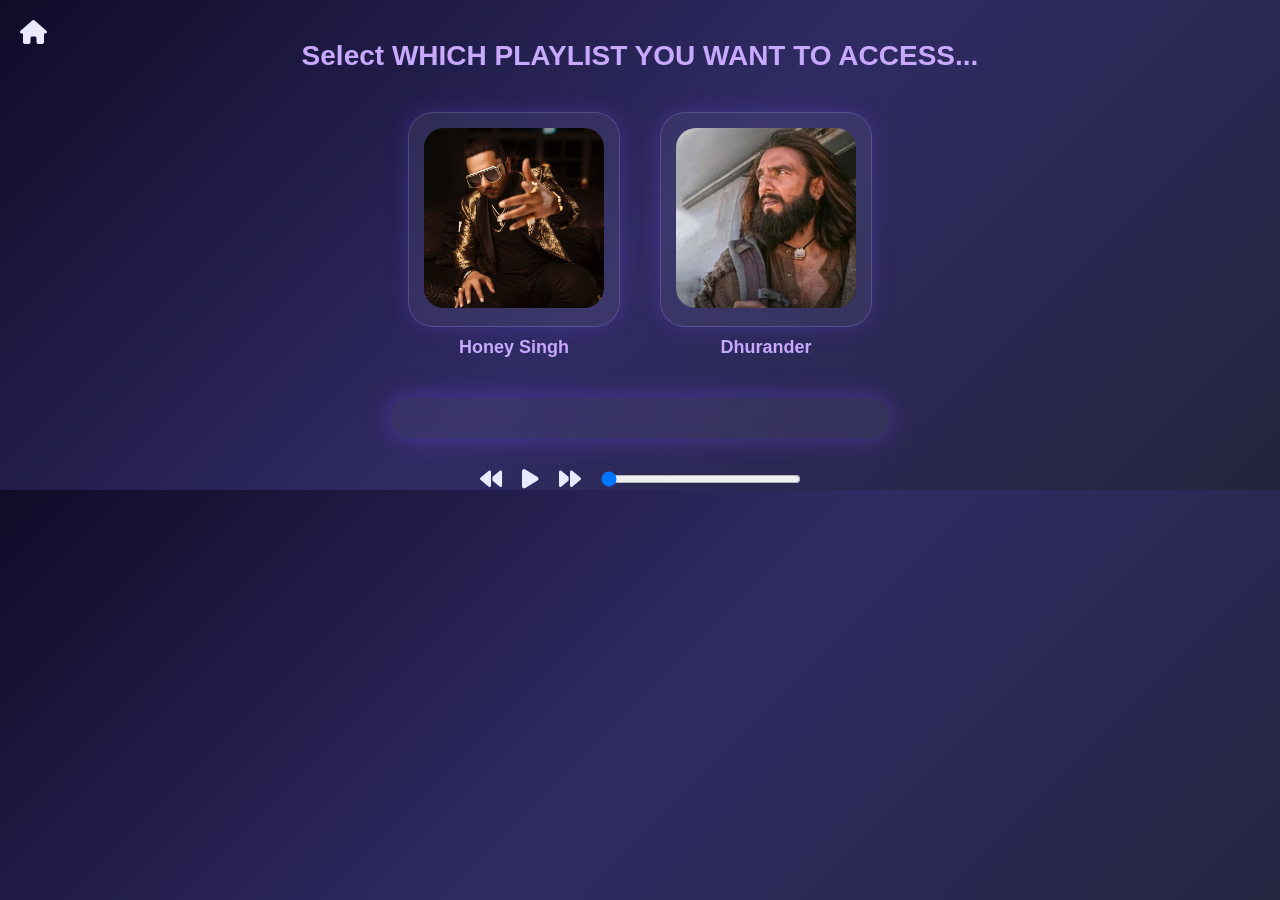
==== index2.html @ 6e915cac "done" ====
<!DOCTYPE html>
<html lang="en">
<head>
    <meta charset="UTF-8">
    <meta name="viewport" content="width=device-width, initial-scale=1.0">
    <title>Playlist Selector</title>
    <link rel="stylesheet" href="style2.css">
    <link rel="stylesheet" href="https://cdnjs.cloudflare.com/ajax/libs/font-awesome/6.5.1/css/all.min.css">
</head>
<body>
    <i class="fa-solid fa-house"></i>
    <div class="select">
        <h1 id="selectplay">Select WHICH PLAYLIST YOU WANT TO ACCESS...</h1>
    </div>
    <div class="button-container">
        <div class="card">
            <button class="honeysingh">
                <img src="Yo-Yo-Honey-Singh-34.jpeg" alt="honeysingh">
            </button>
            <h2>Honey Singh</h2>
        </div>
        <div class="card">
            <button class="dhurander">
                <img src="Dhurandhar-main-2-322x322.webp" alt="dhurander">
            </button>
            <h2>Dhurander</h2>
        </div>
    </div>
    <div id="songsBox"></div>
    <div class="icon">
        <i class="fa-solid fa-backward"></i>
        <i class="fa-solid fa-play"></i>
        <i class="fa-solid fa-forward"></i>
        <input type="range" id="progressBar" value="0" min="0" max="100">
    </div>
    <script src="script2.js"></script>
</body>
</html>
---- style2.css ----
* {
    margin: 0;
    padding: 0;
    box-sizing: border-box;
    font-family: "Segoe UI", Arial, sans-serif;
}
body {
    background: linear-gradient(135deg, #0f0c29, #302b63, #24243e);
    color: #eaeaff;
    display: flex;
    flex-direction: column;
    align-items: center;
    justify-content: center;
}
.select h1 {
    margin: 40px 0;
    font-size: 28px;
    text-align: center;
    color: #c9a9ff;
}
.button-container {
    display: flex;
    gap: 40px;
    justify-content: center;
    align-items: center;
    flex-wrap: wrap;
}
.card {
    display: flex;
    flex-direction: column;
    align-items: center;
}
button {
    background: rgba(255, 255, 255, 0.06);
    backdrop-filter: blur(12px);
    border: 1px solid rgba(200, 150, 255, 0.25);
    border-radius: 25px;
    padding: 15px;
    cursor: pointer;
    transition: all 0.3s ease;
    box-shadow: 0 0 20px rgba(120, 80, 255, 0.25);
}
button:hover {
    transform: translateY(-10px) scale(1.05);
    box-shadow: 0 0 35px rgba(140, 100, 255, 0.7);
}
button img {
    width: 180px;
    height: 180px;
    border-radius: 20px;
    object-fit: cover;
}
.card h2 {
    margin-top: 10px;
    font-size: 18px;
    color: #c9a9ff;
}
#songsBox {
    margin-top: 40px;
    width: 80%;
    max-width: 500px;
    background: rgba(255, 255, 255, 0.05);
    border-radius: 20px;
    padding: 20px;
    box-shadow: 0 0 25px rgba(120, 80, 255, 0.4);
    backdrop-filter: blur(12px);
    text-align: center;
}
#songsBox ul {
    list-style: none;
}
#songsBox li {
    padding: 10px;
    margin: 8px 0;
    background: rgba(255, 255, 255, 0.08);
    border-radius: 10px;
    transition: 0.3s;
}
#songsBox li:hover {
    background: linear-gradient(90deg, #7f5cff, #9f7bff);
    transform: scale(1.05);
}
.icon {
    margin-top: 30px;
    display: flex;
    align-items: center;
    gap: 20px;
}
.icon i {
    font-size: 22px;
    cursor: pointer;
    transition: 0.3s;
}
.icon i:hover {
    color: #c9a9ff;
    transform: scale(1.2);
}
#progressBar {
    width: 200px;
}
.fa-house {
    position: absolute;
    top: 20px;
    left: 20px;
    font-size: 24px;
    cursor: pointer;
}
.fa-house:hover {
    color: #f8ff3c;
    transform: scale(1.1);
}
@media (max-width: 768px) {
    button img {
        width: 140px;
        height: 140px;
    }
    .select h1 {
        font-size: 22px;
    }
}
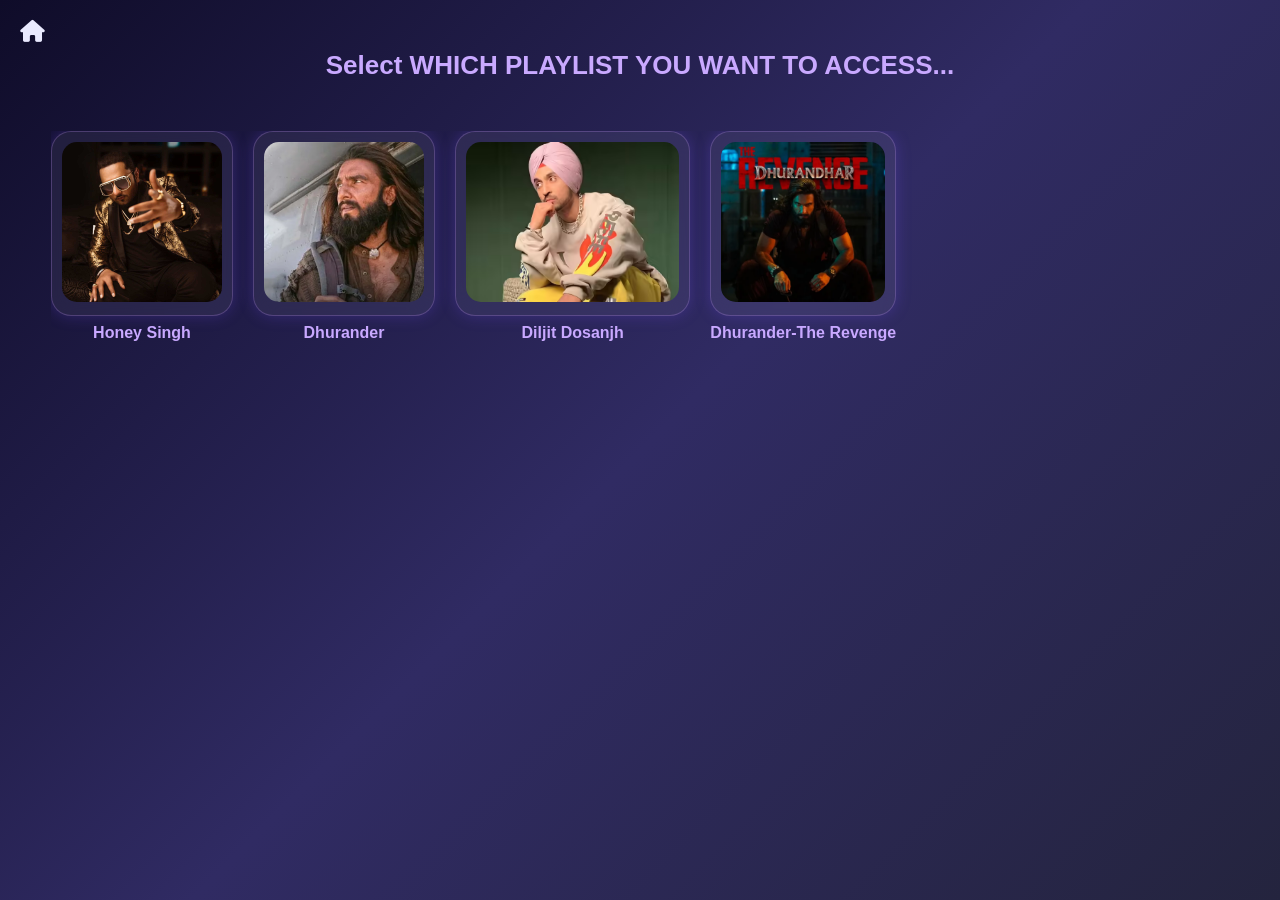
==== commit 478f902c: "added new songs and more features" ====
--- a/index2.html
+++ b/index2.html
@@ -1,38 +1,43 @@
 <!DOCTYPE html>
 <html lang="en">
 <head>
-    <meta charset="UTF-8">
-    <meta name="viewport" content="width=device-width, initial-scale=1.0">
-    <title>Playlist Selector</title>
-    <link rel="stylesheet" href="style2.css">
-    <link rel="stylesheet" href="https://cdnjs.cloudflare.com/ajax/libs/font-awesome/6.5.1/css/all.min.css">
+<meta charset="UTF-8">
+<meta name="viewport" content="width=device-width, initial-scale=1.0">
+<title>Playlist Selector</title>
+<link rel="stylesheet" href="style2.css">
+<link rel="stylesheet" href="https://cdnjs.cloudflare.com/ajax/libs/font-awesome/6.5.1/css/all.min.css">
 </head>
 <body>
-    <i class="fa-solid fa-house"></i>
-    <div class="select">
-        <h1 id="selectplay">Select WHICH PLAYLIST YOU WANT TO ACCESS...</h1>
+<i class="fa-solid fa-house"></i>
+<div class="select">
+    <h1>Select WHICH PLAYLIST YOU WANT TO ACCESS...</h1>
+</div>
+<div class="button-container">
+    <div class="card">
+        <button onclick="openPlaylist('honeysingh')">
+            <img src="Yo-Yo-Honey-Singh-34.jpeg">
+        </button>
+        <h2>Honey Singh</h2>
     </div>
-    <div class="button-container">
-        <div class="card">
-            <button class="honeysingh">
-                <img src="Yo-Yo-Honey-Singh-34.jpeg" alt="honeysingh">
-            </button>
-            <h2>Honey Singh</h2>
-        </div>
-        <div class="card">
-            <button class="dhurander">
-                <img src="Dhurandhar-main-2-322x322.webp" alt="dhurander">
-            </button>
-            <h2>Dhurander</h2>
-        </div>
+    <div class="card">
+        <button onclick="openPlaylist('dhurander')">
+            <img src="Dhurandhar-main-2-322x322.webp">
+        </button>
+        <h2>Dhurander</h2>
     </div>
-    <div id="songsBox"></div>
-    <div class="icon">
-        <i class="fa-solid fa-backward"></i>
-        <i class="fa-solid fa-play"></i>
-        <i class="fa-solid fa-forward"></i>
-        <input type="range" id="progressBar" value="0" min="0" max="100">
+    <div class="card">
+        <button onclick="openPlaylist('diljit')">
+            <img src="diljeetdhosajh.avif">
+        </button>
+        <h2>Diljit Dosanjh</h2>
     </div>
-    <script src="script2.js"></script>
+    <div class="card">
+        <button onclick="openPlaylist('dhurander2')">
+            <img src="dhurander2.webp" alt="dhurander2">
+        </button>
+        <h2>Dhurander-The Revenge</h2>
+    </div>
+</div>
+<script src="script2.js"></script>
 </body>
 </html>
--- a/style2.css
+++ b/style2.css
@@ -5,116 +5,94 @@
     font-family: "Segoe UI", Arial, sans-serif;
 }
 body {
+    min-height: 100vh;
     background: linear-gradient(135deg, #0f0c29, #302b63, #24243e);
     color: #eaeaff;
     display: flex;
     flex-direction: column;
     align-items: center;
-    justify-content: center;
+    padding: 20px;
+    gap: 20px;
 }
 .select h1 {
-    margin: 40px 0;
-    font-size: 28px;
+    margin: 30px 0;
+    font-size: 26px;
     text-align: center;
     color: #c9a9ff;
 }
 .button-container {
     display: flex;
-    gap: 40px;
-    justify-content: center;
-    align-items: center;
-    flex-wrap: wrap;
+    gap: 20px;
+    overflow-x: auto;
+    width: 95%;
+    padding-bottom: 10px;
+}
+.button-container::-webkit-scrollbar {
+    height: 6px;
+}
+.button-container::-webkit-scrollbar-thumb {
+    background: #7f5cff;
+    border-radius: 10px;
 }
 .card {
+    min-width: 180px;
     display: flex;
     flex-direction: column;
     align-items: center;
 }
 button {
+    width: 100%;
     background: rgba(255, 255, 255, 0.06);
     backdrop-filter: blur(12px);
     border: 1px solid rgba(200, 150, 255, 0.25);
-    border-radius: 25px;
-    padding: 15px;
+    border-radius: 20px;
+    padding: 10px;
     cursor: pointer;
-    transition: all 0.3s ease;
-    box-shadow: 0 0 20px rgba(120, 80, 255, 0.25);
+    transition: all .3s ease;
+    box-shadow: 0 0 15px rgba(120, 80, 255, .25);
 }
+
 button:hover {
-    transform: translateY(-10px) scale(1.05);
-    box-shadow: 0 0 35px rgba(140, 100, 255, 0.7);
+    transform: translateY(-8px) scale(1.05);
+    box-shadow: 0 0 25px rgba(140, 100, 255, .7);
 }
+
 button img {
-    width: 180px;
-    height: 180px;
-    border-radius: 20px;
+    width: 100%;
+    height: 160px;
+    border-radius: 15px;
     object-fit: cover;
 }
+
 .card h2 {
-    margin-top: 10px;
-    font-size: 18px;
+    margin-top: 8px;
+    font-size: 16px;
     color: #c9a9ff;
 }
-#songsBox {
-    margin-top: 40px;
-    width: 80%;
-    max-width: 500px;
-    background: rgba(255, 255, 255, 0.05);
-    border-radius: 20px;
-    padding: 20px;
-    box-shadow: 0 0 25px rgba(120, 80, 255, 0.4);
-    backdrop-filter: blur(12px);
-    text-align: center;
-}
-#songsBox ul {
-    list-style: none;
-}
-#songsBox li {
-    padding: 10px;
-    margin: 8px 0;
-    background: rgba(255, 255, 255, 0.08);
-    border-radius: 10px;
-    transition: 0.3s;
-}
-#songsBox li:hover {
-    background: linear-gradient(90deg, #7f5cff, #9f7bff);
-    transform: scale(1.05);
-}
-.icon {
-    margin-top: 30px;
-    display: flex;
-    align-items: center;
-    gap: 20px;
-}
-.icon i {
-    font-size: 22px;
-    cursor: pointer;
-    transition: 0.3s;
-}
-.icon i:hover {
-    color: #c9a9ff;
-    transform: scale(1.2);
-}
-#progressBar {
-    width: 200px;
-}
+
 .fa-house {
     position: absolute;
     top: 20px;
     left: 20px;
-    font-size: 24px;
+    font-size: 22px;
     cursor: pointer;
 }
+
 .fa-house:hover {
     color: #f8ff3c;
     transform: scale(1.1);
 }
-@media (max-width: 768px) {
+
+@media(max-width:768px) {
     button img {
-        width: 140px;
-        height: 140px;
+        height: 130px;
     }
+
     .select h1 {
-        font-size: 22px;
+        font-size: 20px;
+    }
+
+    .card {
+        min-width: 150px;
     }
 }
